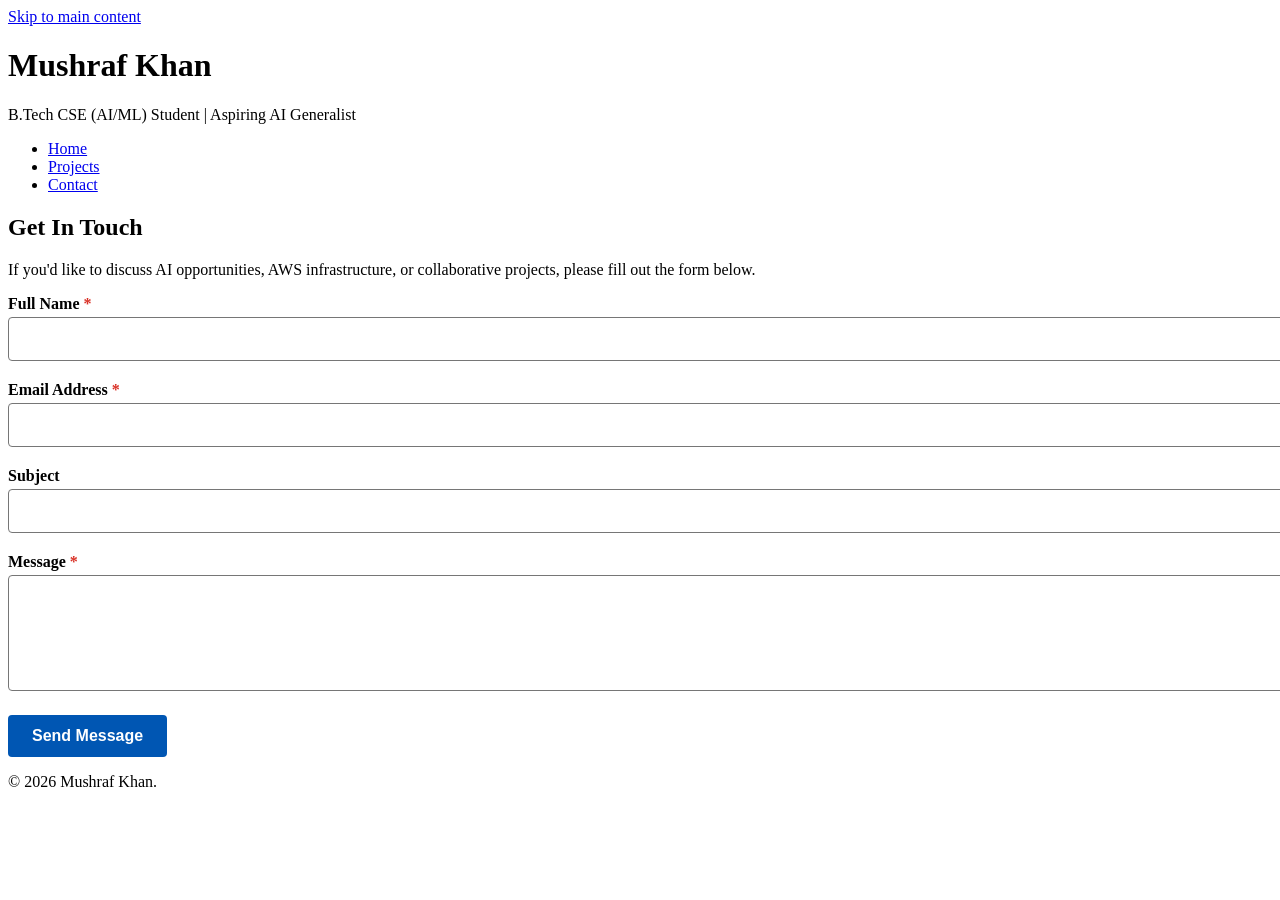
==== contact.html @ e02f1e5c "Initial commit of semantic HTML5 portfolio" ====
<!DOCTYPE html>
<html lang="en">
<head>
    <meta charset="UTF-8">
    <meta name="viewport" content="width=device-width, initial-scale=1.0">
    <meta name="description" content="Contact Mushraf Khan for opportunities in AI, Machine Learning, and Cloud Development.">
    <meta name="author" content="Mushraf Khan">
    <title>Contact | Mushraf Khan</title>
    <!-- Assuming the same CSS block from index.html goes here -->
    <style>
        /* Additional styling for accessible form fields */
        .form-group { margin-bottom: 1.25rem; }
        label { display: block; font-weight: 600; margin-bottom: 0.25rem; }
        input, textarea { width: 100%; padding: 0.75rem; border: 1px solid #767676; border-radius: 4px; font-family: inherit; font-size: 1rem; }
        input:focus, textarea:focus { outline: 2px solid #0056b3; outline-offset: 2px; border-color: transparent; }
        button { padding: 0.75rem 1.5rem; background-color: #0056b3; color: #ffffff; border: none; border-radius: 4px; cursor: pointer; font-size: 1rem; font-weight: 600; }
        button:focus { outline: 2px solid #0056b3; outline-offset: 2px; }
        button:hover { background-color: #004494; }
        .required-marker { color: #d93025; }
    </style>
</head>
<body>
    <a href="#main-content" class="skip-link">Skip to main content</a>

    <header role="banner">
        <h1>Mushraf Khan</h1>
        <p>B.Tech CSE (AI/ML) Student | Aspiring AI Generalist</p>
        <nav aria-label="Primary Navigation" role="navigation">
            <ul>
                <li><a href="index.html">Home</a></li>
                <li><a href="projects.html">Projects</a></li>
                <li><a href="contact.html" aria-current="page">Contact</a></li>
            </ul>
        </nav>
    </header>

    <main id="main-content" role="main">
        <section aria-labelledby="contact-heading">
            <h2 id="contact-heading">Get In Touch</h2>
            <p>If you'd like to discuss AI opportunities, AWS infrastructure, or collaborative projects, please fill out the form below.</p>

            <!-- Accessible, tab-navigable form -->
            <form action="/submit-endpoint" method="POST" novalidate aria-labelledby="contact-heading">
                
                <div class="form-group">
                    <label for="name">Full Name <span class="required-marker" aria-hidden="true">*</span></label>
                    <input type="text" id="name" name="name" required aria-required="true" autocomplete="name">
                </div>

                <div class="form-group">
                    <label for="email">Email Address <span class="required-marker" aria-hidden="true">*</span></label>
                    <input type="email" id="email" name="email" required aria-required="true" autocomplete="email">
                </div>

                <div class="form-group">
                    <label for="subject">Subject</label>
                    <input type="text" id="subject" name="subject">
                </div>

                <div class="form-group">
                    <label for="message">Message <span class="required-marker" aria-hidden="true">*</span></label>
                    <textarea id="message" name="message" rows="5" required aria-required="true"></textarea>
                </div>

                <button type="submit">Send Message</button>
            </form>
        </section>
    </main>

    <footer role="contentinfo">
        <p>&copy; 2026 Mushraf Khan.</p>
    </footer>
</body>
</html>
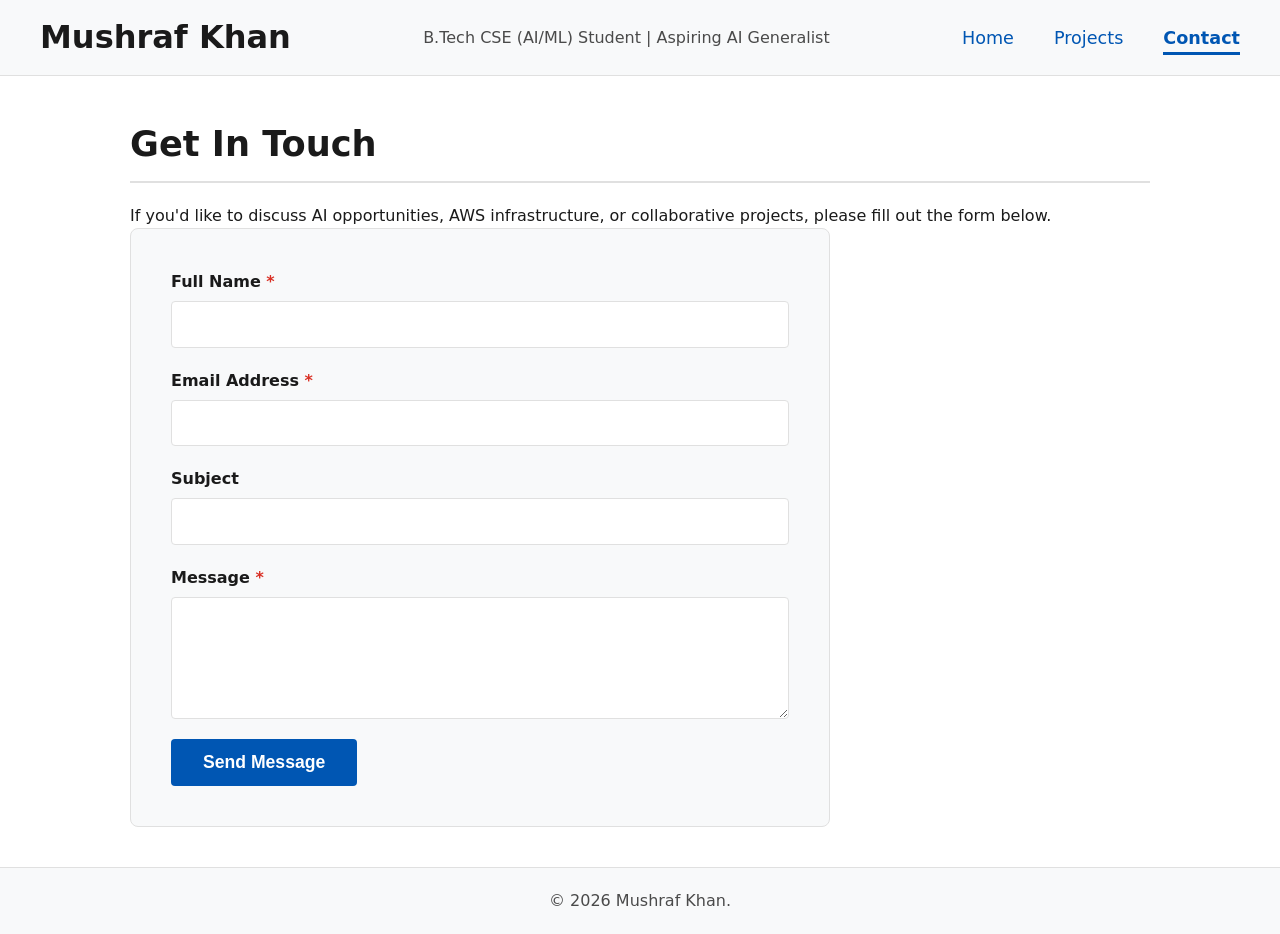
==== commit 72f6f329: "The CSS style added" ====
--- a/contact.html
+++ b/contact.html
@@ -7,17 +7,7 @@
     <meta name="author" content="Mushraf Khan">
     <title>Contact | Mushraf Khan</title>
     <!-- Assuming the same CSS block from index.html goes here -->
-    <style>
-        /* Additional styling for accessible form fields */
-        .form-group { margin-bottom: 1.25rem; }
-        label { display: block; font-weight: 600; margin-bottom: 0.25rem; }
-        input, textarea { width: 100%; padding: 0.75rem; border: 1px solid #767676; border-radius: 4px; font-family: inherit; font-size: 1rem; }
-        input:focus, textarea:focus { outline: 2px solid #0056b3; outline-offset: 2px; border-color: transparent; }
-        button { padding: 0.75rem 1.5rem; background-color: #0056b3; color: #ffffff; border: none; border-radius: 4px; cursor: pointer; font-size: 1rem; font-weight: 600; }
-        button:focus { outline: 2px solid #0056b3; outline-offset: 2px; }
-        button:hover { background-color: #004494; }
-        .required-marker { color: #d93025; }
-    </style>
+    <link rel="stylesheet" href="style.css">
 </head>
 <body>
     <a href="#main-content" class="skip-link">Skip to main content</a>
--- a/style.css
+++ b/style.css
@@ -0,0 +1,292 @@
+/* =========================================================
+   1. CSS Variables (Custom Properties) & Theming
+   ========================================================= */
+:root {
+    /* Light Mode Palette (Default) */
+    --bg-base: #ffffff;
+    --bg-surface: #f8f9fa;
+    --text-main: #1a1a1a;
+    --text-muted: #4a4a4a;
+    --accent-primary: #0056b3;
+    --accent-hover: #004494;
+    --border-color: #e0e0e0;
+    --error-color: #d93025;
+
+    /* Typography & Spacing */
+    --font-sans: system-ui, -apple-system, BlinkMacSystemFont, 'Segoe UI', Roboto, sans-serif;
+    --spacing-sm: 0.5rem;
+    --spacing-md: 1.25rem;
+    --spacing-lg: 2.5rem;
+    --radius-md: 8px;
+    
+    /* Layout */
+    --max-width: 1100px;
+}
+
+/* Automatic Dark Mode based on OS/Browser preference */
+@media (prefers-color-scheme: dark) {
+    :root {
+        --bg-base: #121212;
+        --bg-surface: #1e1e1e;
+        --text-main: #e0e0e0;
+        --text-muted: #a0a0a0;
+        --accent-primary: #66b2ff;
+        --accent-hover: #99ccff;
+        --border-color: #333333;
+        --error-color: #ff6b6b;
+    }
+}
+
+/* =========================================================
+   2. Resets & Accessibility Defaults
+   ========================================================= */
+* {
+    box-sizing: border-box;
+    margin: 0;
+    padding: 0;
+}
+
+body {
+    font-family: var(--font-sans);
+    line-height: 1.6;
+    background-color: var(--bg-base);
+    color: var(--text-main);
+    transition: background-color 0.3s ease, color 0.3s ease;
+    
+    /* Advanced Grid: Forces footer to the bottom of the viewport */
+    display: grid;
+    grid-template-rows: auto 1fr auto;
+    min-height: 100vh;
+}
+
+/* WCAG Focus States for Keyboard Navigation */
+*:focus-visible {
+    outline: 3px solid var(--accent-primary);
+    outline-offset: 3px;
+    border-radius: 2px;
+}
+
+.skip-link {
+    position: absolute;
+    top: -100%;
+    left: 1rem;
+    background: var(--accent-primary);
+    color: var(--bg-base);
+    padding: var(--spacing-sm) var(--spacing-md);
+    z-index: 100;
+    text-decoration: none;
+    font-weight: bold;
+    border-radius: 0 0 var(--radius-md) var(--radius-md);
+    transition: top 0.2s ease-in-out;
+}
+
+.skip-link:focus {
+    top: 0;
+}
+
+/* =========================================================
+   3. Header & Navigation (Flexbox)
+   ========================================================= */
+header {
+    background-color: var(--bg-surface);
+    border-bottom: 1px solid var(--border-color);
+    padding: var(--spacing-md) var(--spacing-lg);
+    
+    /* Mobile-first Flexbox stacking */
+    display: flex;
+    flex-direction: column;
+    align-items: center;
+    gap: var(--spacing-md);
+    text-align: center;
+}
+
+header h1 {
+    font-size: 2rem;
+    line-height: 1.1;
+}
+
+header p {
+    color: var(--text-muted);
+}
+
+nav ul {
+    list-style: none;
+    display: flex;
+    gap: var(--spacing-lg);
+    flex-wrap: wrap;
+    justify-content: center;
+}
+
+nav a {
+    color: var(--accent-primary);
+    text-decoration: none;
+    font-weight: 500;
+    font-size: 1.1rem;
+    padding: 0.25rem 0;
+    transition: color 0.2s ease;
+}
+
+nav a:hover {
+    color: var(--accent-hover);
+}
+
+nav a[aria-current="page"] {
+    font-weight: 700;
+    border-bottom: 3px solid var(--accent-primary);
+}
+
+/* Tablet & Desktop Header Layout */
+@media (min-width: 768px) {
+    header {
+        flex-direction: row;
+        justify-content: space-between;
+        text-align: left;
+    }
+    
+    .header-titles {
+        display: flex;
+        flex-direction: column;
+    }
+}
+
+/* =========================================================
+   4. Main Content Architecture (CSS Grid)
+   ========================================================= */
+main {
+    width: 100%;
+    max-width: var(--max-width);
+    margin: 0 auto;
+    padding: var(--spacing-lg);
+    
+    /* Internal Grid for sections spacing */
+    display: grid;
+    gap: calc(var(--spacing-lg) * 2);
+}
+
+section h2 {
+    font-size: 2.2rem;
+    margin-bottom: var(--spacing-md);
+    padding-bottom: var(--spacing-sm);
+    border-bottom: 2px solid var(--border-color);
+}
+
+/* Projects Grid (projects.html) */
+section[aria-labelledby="projects-heading"] {
+    /* Responsive 2D Grid: Automatically creates new columns based on available space */
+    display: grid;
+    grid-template-columns: repeat(auto-fit, minmax(320px, 1fr));
+    gap: var(--spacing-lg);
+}
+
+article {
+    background-color: var(--bg-surface);
+    border: 1px solid var(--border-color);
+    border-radius: var(--radius-md);
+    padding: var(--spacing-lg);
+    
+    /* Flexbox inside Grid items to push links to the bottom */
+    display: flex;
+    flex-direction: column;
+    height: 100%;
+    transition: transform 0.2s ease, box-shadow 0.2s ease;
+}
+
+article:hover {
+    transform: translateY(-4px);
+    box-shadow: 0 10px 20px rgba(0,0,0,0.05);
+}
+
+article h3 {
+    margin-bottom: var(--spacing-sm);
+    color: var(--accent-primary);
+}
+
+article a {
+    margin-top: auto; /* Pushes link to the bottom of the card */
+    padding-top: var(--spacing-md);
+    color: var(--accent-primary);
+    font-weight: 600;
+    text-decoration: none;
+}
+
+article a:hover {
+    text-decoration: underline;
+}
+
+/* =========================================================
+   5. Forms (contact.html)
+   ========================================================= */
+form {
+    background-color: var(--bg-surface);
+    padding: var(--spacing-lg);
+    border-radius: var(--radius-md);
+    border: 1px solid var(--border-color);
+    max-width: 700px;
+    
+    /* Grid layout for form fields */
+    display: grid;
+    gap: var(--spacing-md);
+}
+
+.form-group {
+    display: flex;
+    flex-direction: column;
+    gap: 0.4rem;
+}
+
+label {
+    font-weight: 600;
+}
+
+.required-marker {
+    color: var(--error-color);
+}
+
+input, textarea {
+    width: 100%;
+    padding: 0.8rem;
+    border: 1px solid var(--border-color);
+    border-radius: 4px;
+    background-color: var(--bg-base);
+    color: var(--text-main);
+    font-family: inherit;
+    font-size: 1rem;
+    transition: border-color 0.2s ease;
+}
+
+input:focus, textarea:focus {
+    outline: none; /* Replaced by global :focus-visible */
+    border-color: var(--accent-primary);
+}
+
+button {
+    justify-self: start; /* Prevents button from stretching full width on desktop */
+    padding: 0.8rem 2rem;
+    background-color: var(--accent-primary);
+    color: #ffffff;
+    border: none;
+    border-radius: 4px;
+    font-size: 1.1rem;
+    font-weight: 600;
+    cursor: pointer;
+    transition: background-color 0.2s ease;
+}
+
+button:hover {
+    background-color: var(--accent-hover);
+}
+
+/* =========================================================
+   6. Footer
+   ========================================================= */
+footer {
+    background-color: var(--bg-surface);
+    border-top: 1px solid var(--border-color);
+    padding: var(--spacing-md);
+    text-align: center;
+    color: var(--text-muted);
+}
+
+footer a {
+    color: var(--accent-primary);
+}
